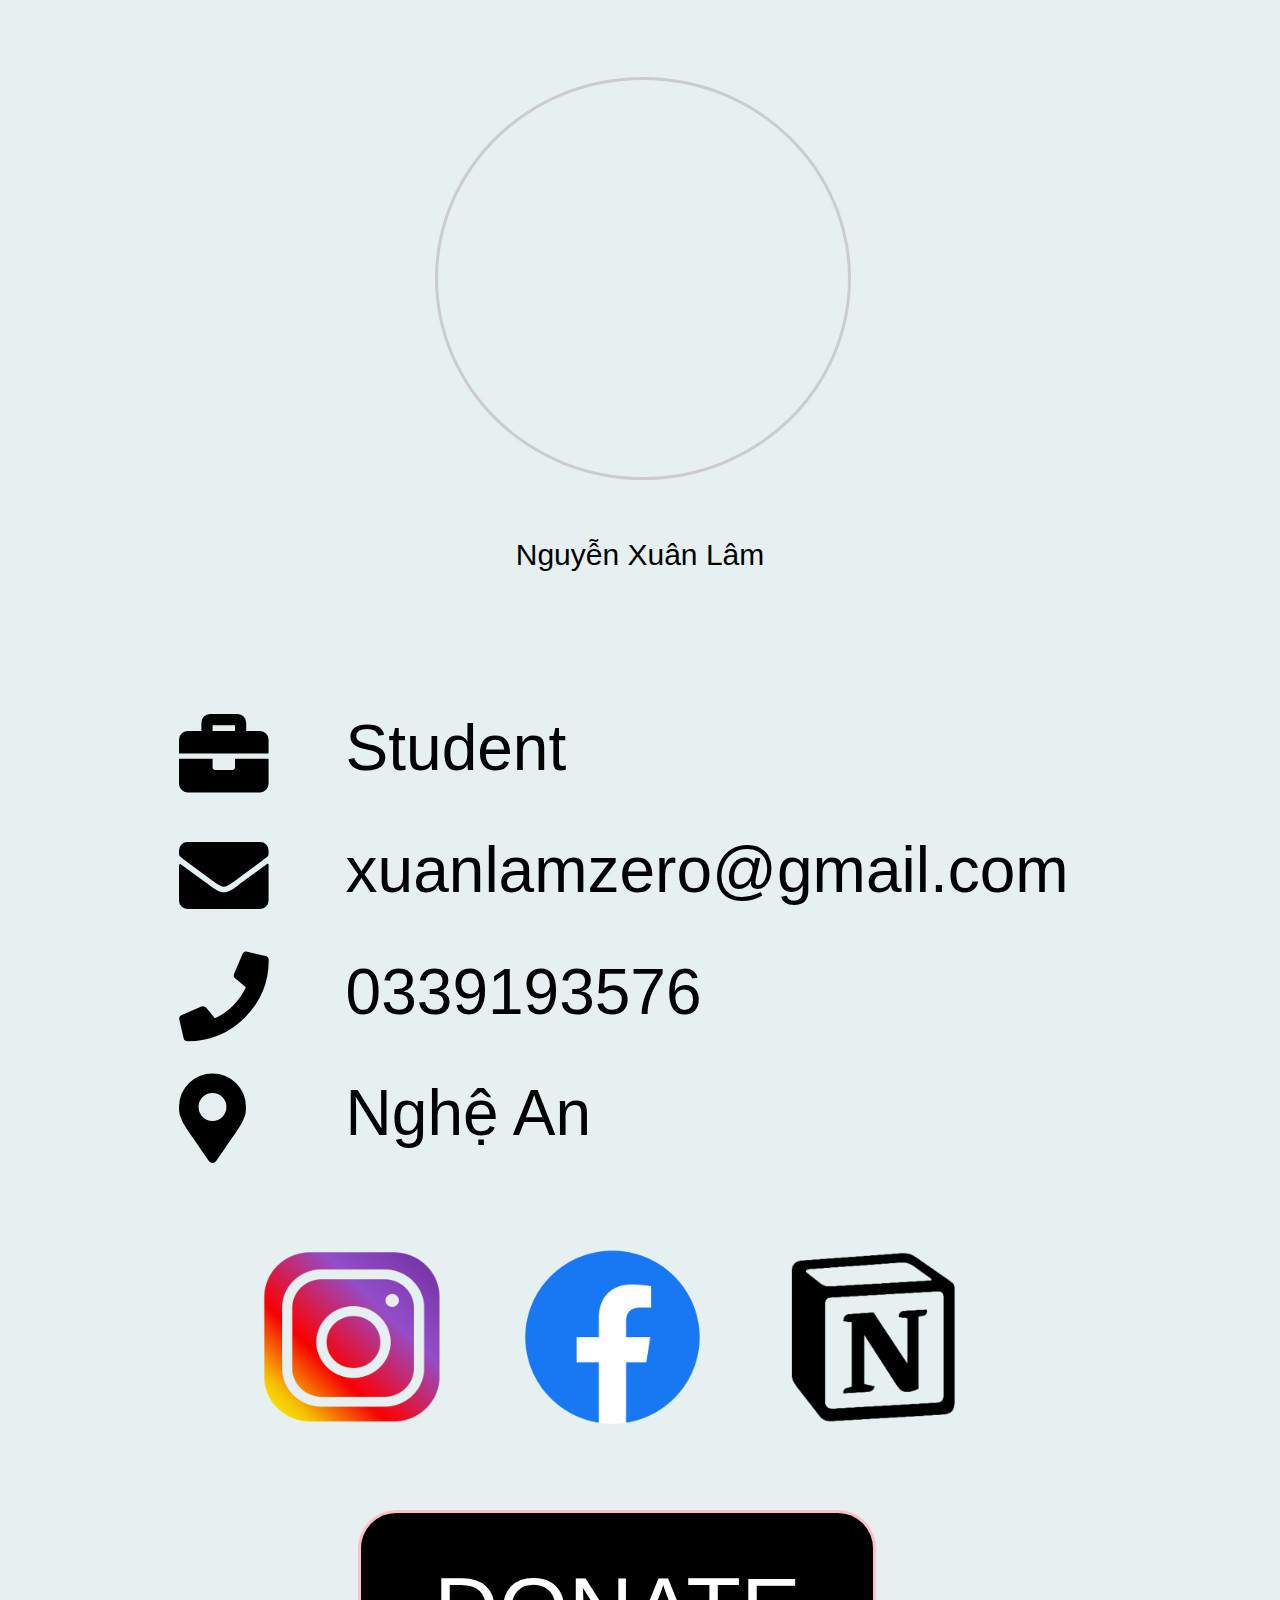
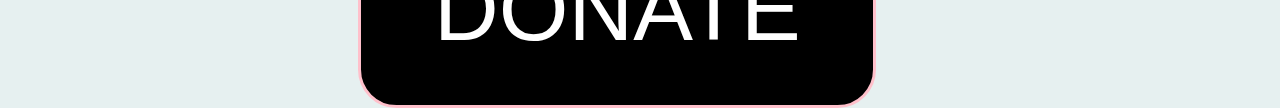
==== index.html @ fabf6936 "version 1.1" ====
<!DOCTYPE html>

<head>
    <meta charset="UTF-8">
    <meta name="viewport" content="width=device-width, initial-scale=1.0">
    <meta name="format-detection" content="telephone=no">  
    <meta name='viewport' 
     content='width=device-width, initial-scale=1.0, maximum-scale=1.0, 
     user-scalable=0' >   
    <title>NXLINFO</title>
    <link rel="stylesheet" type="text/css" href="./css/style.css">
    <link rel="stylesheet" href="https://cdnjs.cloudflare.com/ajax/libs/font-awesome/5.15.1/css/all.min.css" />
</head>

<body>
    <div id="header">
        <div id="face">
            <!-- <img src="./assests/face.jpg"> -->
        </div>
         <div id="name">
    		<p>Nguyễn Xuân Lâm</p>
    	</div>
        <!-- <p id="name">Nguyễn Xuân Lâm</p>
        <p id="age">20Y</p>
        <p id="sex">MALE</p>
        <p id="job">STUDENT</p> -->
        <!-- <div class="ghost">
            <a href="https://nxlinfo.github.io/gift.html">
            <div>
                <p>Chạm là có quà</p>
            </div>
            </a>
        </div> -->
    </div>
   
    <!-- <div id="face">
            <img src="./assests/face.jpg">
       </div> -->
    <script type="text/javascript">
        var old=document.querySelector('#age');
        var now=new Date().getFullYear();
        var day=2001;
        day=now-day;
        old.innerHTML=day+"Y";
    
    </script>
    <div id=bodyss>
    	<ul>
    		<li>
    			<p>Student</p>
    			<i class="fas fa-briefcase"></i>
    		</li>
    		<li>
    			<p>xuanlamzero@gmail.com</p>
    			<i class="fas fa-envelope"></i>
    		</li>
    		<li>
    			<p>0339193576</p>
    			<i class="fas fa-phone"></i>
    		</li>
    		<li>
    			<p>Nghệ An</p>
    			<i class="fas fa-map-marker-alt"></i>
    		</li>
    		
    	</ul>
        <!-- <ul>
            <li>
                <a href="https://www.facebook.com/nxlzero">
                    <div class="menu">
                        <i class="fab fa-facebook"></i>
                        <p>Facebook</p>
                    </div>
                </a>
            </li>

            <li>
                <a href="https://www.instagram.com/nxlzero">
                    <div class="menu">
                        <i class="fab fa-instagram"></i>
                        <p>Instagram</p>
                    </div>
                </a>
            </li>

            <li>
                <i class="fas fa-phone"></i>
                <div class="menu">
                    <p id="idphone">0339193576</p>
                    <i class="far fa-copy" onclick="myFunction1()"></i>
                    <p2 id="copy2">Đã sao chép</p2>
                </div>
            </li>
            <li>
                <i class="far fa-envelope"></i>
                <div class="menu">
                    <p id="idmail">xuanlamzero@gmail.com</p>
                    <i class="far fa-copy" onclick="myFunction2()"></i>
                    <p2 id="copy3">Đã sao chép</p2>
                </div>
            </li>
            <li>
                <a href="https://nxlinfo.github.io/indexx.html">
                    <div class="menu">
                        <i class="fas fa-university"></i>
                        <p>Chuyển Tiền</p>
                    </div>
                </a>
            </li>
        </ul> -->
    </div>
    <div id="body2">
    	<ul>
    		<li>
    			<a href="https://www.instagram.com/nxlzero">
                        <img src="./assests/insta.png">
                  
                    
                </a>
    		</li>
    		<li>
    			<a href="https://www.facebook.com/nxlzero">
                        <img src="./assests/face.png">

                        <!-- <i class="fab fa-facebook"></i> -->
                </a>
    		</li>
    		<li>
    			<a href="https://www.facebook.com/nxlzero">
    				<!-- <i class="fab fa-tiktok"></i> -->
                        <img src="./assests/notion.png">

                </a>
    		</li>

    	</ul>
    </div>
    <div id="donate">
    	<p>DONATE</p>
    </div>
</body>
<script>
    var sound = new Audio("sound.mp3");

    function myFunction2() {
        var coyText = document.getElementById("idmail");
        var input = document.createElement("INPUT");
        document.body.appendChild(input);
        input.value = coyText.innerHTML;
        input.select();
        input.setSelectionRange(0, 99999);
        document.execCommand("copy");
        document.body.removeChild(input);
        sound.play();
        document.getElementById("copy3").style.display = 'block';
        setTimeout(function() {
            document.getElementById("copy3").style.display = 'none';;
        }, 500);
    }

    function myFunction1() {
        var copText = document.getElementById("idphone");
        var input = document.createElement("INPUT");
        document.body.appendChild(input);
        input.value = copText.innerHTML;
        input.select();
        input.setSelectionRange(0, 99999);
        document.execCommand("copy");
        document.body.removeChild(input);
        sound.play();
        document.getElementById("copy2").style.display = 'block';
        setTimeout(function() {
            document.getElementById("copy2").style.display = 'none';;
        }, 500);
    }
</script>

</body>

</html>
---- css/style.css ----
*{
	padding: 0px;
	margin: 0px;
}
html{
	font-family: arial;
}
body{
	background-color: rgb(230,240,240);
	/*background-color: white;*/
	position: absolute;
}
#header{
	position: relative;
	width: 100vw;
	height:50vw;
	/*background-color: #0D0E0E;*/
	
}
#header #face{
	position: absolute;
	top:12%;
	left: 34%;
	width: 32%;
	background-image:url('https://nxlinfo.github.io/assests/face.jpg');
	background-size: 100%;
	/*background-repeat: no-repeat;*/
	height: 62%;
	border-radius: 100%;
	border:solid #ccc;
}
/*#face img{
	position: absolute;
	background-size: 100%;
}*/
#header #name{
	/*position: absolute;*/
	/*background-color: red;	*/
	width: 100vw;
	height: 10vw;
	position: absolute;
	top:84%;
	color:black;
	font-size: 30px;
	text-align: center;
	/*font-style: ;*/
}
#header #age{
	color:white;
	position: absolute;
	top:60%;
	font-size: 5vw;
	font-family: arial;
	right:8%;
}
#header #sex{
	color:white;
	position: absolute;
	top:60%;
	font-size: 5vw;
	font-family: arial;
	left:34%;

}
#bodyss{	
	position:absolute;
	/*background-color: red;*/
}
#bodyssul{
	position: relative;
}
#bodyss ul li{
	position: relative;
	top:4vw;
	margin: 0.5vw 0px;
	width: 100vw;
	height: 9vw;
	list-style-type: none;
}
/*.fa-facebook{
	color:white;
}*/
#bodyss ul li p{
	position: absolute;
	top:12%;
	left:27%;
	color:black;
	font-size: 5vw;
	/*top:%;*/
}
#bodyss ul li i{
	position: absolute;
	top:10%;
	left:14%;
	color:black;
	font-size: 7vw;
}
#body2{
	/*background-color: red;*/
	position: absolute;
	width: 100vw;
	height:15vw;
	top:97vw;
}
#body2 ul{
	position: relative;
}
#body2 ul li{
	position: relative;
	left: 15%;
	margin-left: 5%;
	/*background-color: red;*/
	display: inline-block;
	width: 15vw;
	height: 14vw;
	z-index: 2;
	border-radius:5vw;
}
#body2 ul i{
	font-size: 14vw;
}
ul li img{
	margin: 0.5vw;
	background-size: 100%;
	width: 14vw;
	height: 14vw;
}
#donate{
	background-color: black;
	width: 40vw;
	height: 15vw;
	position: absolute;
	top: 118vw;
	left: 28vw;
	border-radius: 3vw;
	border:solid pink;
}
#donate p{
	color: white;
	font-size: 7vw;
	margin:3.5vw; 
	text-align: center;
}
#donate:hover{
	background-color: pink;
}
#idmomo{
	background-image: url('https://nxlinfo.github.io/assests/momo.jpg');
	width: 16vw;
	height: 16vw;
	background-size: 100%;
	position: absolute;
	top:10%;
	left: 4%;
	border-radius: 6vw;
}
#idviettel{
	background-image: url('https://nxlinfo.github.io/assests/unnamed.png');
	width: 16vw;
	height: 16vw;
	background-size: 100%;
	position: absolute;
	top:10%;
	left: 4%;
	border-radius: 6vw;
}
#idviettin{
	z-index: 2;
	background-image: url('https://nxlinfo.github.io/assests/viettin.png');
	width: 16vw;
	height: 16vw;
	background-size: 100%;
	position: absolute;
	top:10%;
	left: 4%;
	/*border-radius: 6vw;*/
}

.fa-copy{
	cursor: pointer;
	position: absolute;
	top:12%;
	right: 3%;
	font-size:4vw;
	color :#fff;
}
.fa-copy:hover{
	color:#ffb;
}
#home2{
	position: absolute;
	bottom: -25vw;
	left:5vw;
	height: 15vw;
	width: 25vw;
	background-color: #0D0E0E;
	/*color: #ffb;
	text-align: center;
	font-size: 8vw;*/
	border-radius: 6vw;
}
#home2 p{
	color:rgba(132,243,248,0.6);
	text-align: center;
	font-size: 8vw;
	margin: 2vw 0px;
	font-family: arial;
}
#test:hover #home2{
	background-color: #2c2f2d;
}
#sdt{
	width:100vw;
	height:20vw;
	background-color: red;
	display: none;
}
#nhapsdt{
		width: 80%;
		height:50%;
}
#thayHuan{
	position:	relative;
	width:100vw;
	height:100vw;
	background-image: url('https://memedaily.vn/storage/meme/toan-bo-loi-ran-day-cua-huan-hoa-hong-huan-rose.jpg');
	background-size: 100%;
	display: none;
	animation-name:move;
    animation-duration:8s;
   /* animation-iteration-count:infinite;*/
	/*display: none;*/
	/*z-index: 4;*/
}
#bodysa li{
	cursor: pointer;
}
 @keyframes move{
            0%{
                opacity: 0%;
            }
            10%{
            	opacity: 0%;
            }
            100%{
              opacity: 100%;
            }
        }
#input{
	font-size: 3vw;
	text-align: center;
	color:white;
	background-color: #000;
}
.fa-paper-plane{
	position: absolute;
	bottom: 2vw;
	right: 15vw;
	font-size: 4vw;
	animation-name:play;
    animation-duration:2s;
    animation-iteration-count:infinite;
}
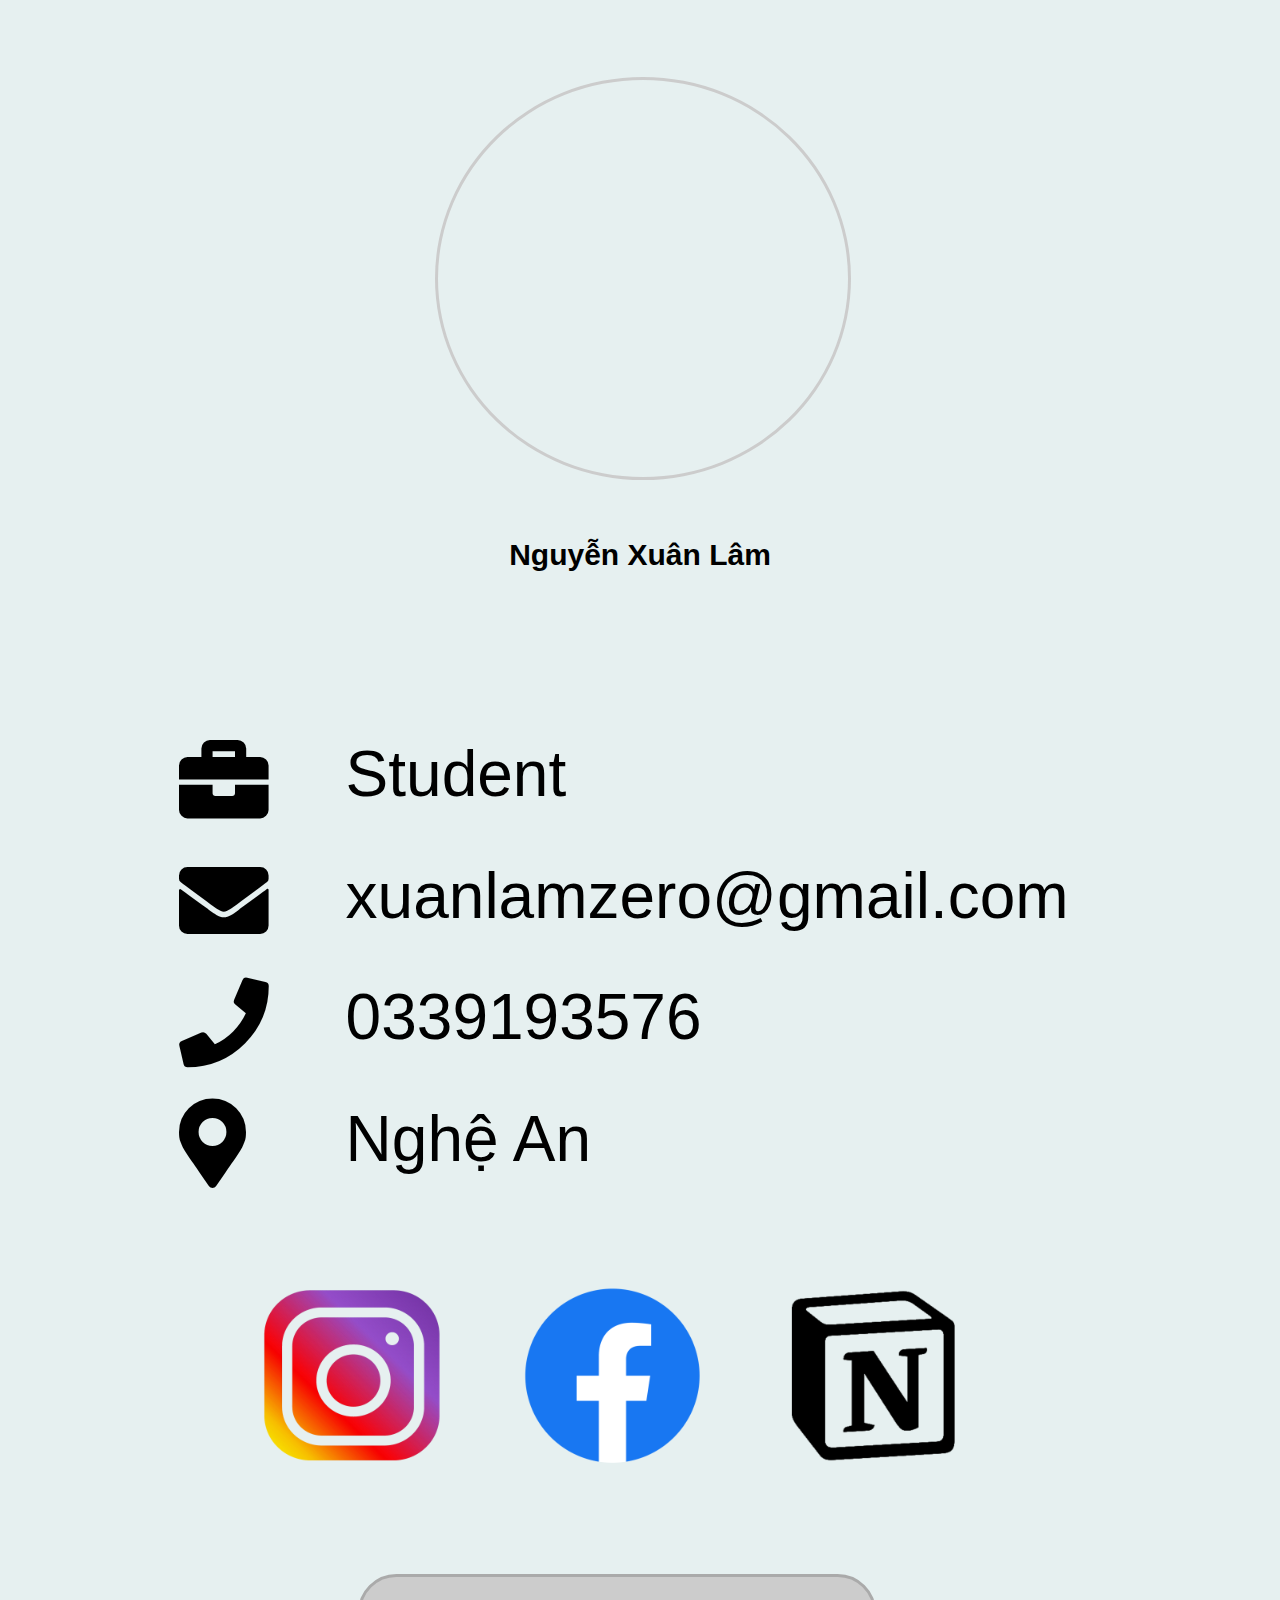
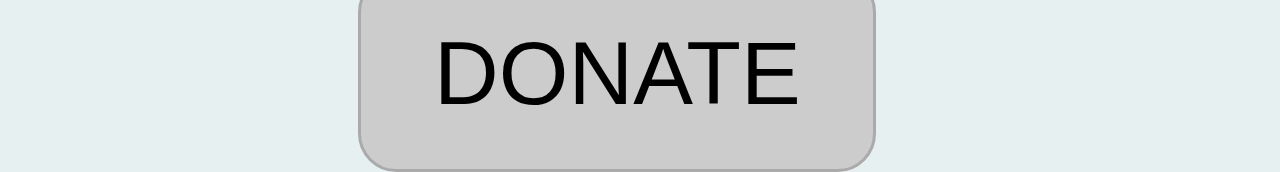
==== commit 10a6612a: "d" ====
--- a/index.html
+++ b/index.html
@@ -15,35 +15,11 @@
 <body>
     <div id="header">
         <div id="face">
-            <!-- <img src="./assests/face.jpg"> -->
         </div>
          <div id="name">
     		<p>Nguyễn Xuân Lâm</p>
     	</div>
-        <!-- <p id="name">Nguyễn Xuân Lâm</p>
-        <p id="age">20Y</p>
-        <p id="sex">MALE</p>
-        <p id="job">STUDENT</p> -->
-        <!-- <div class="ghost">
-            <a href="https://nxlinfo.github.io/gift.html">
-            <div>
-                <p>Chạm là có quà</p>
-            </div>
-            </a>
-        </div> -->
     </div>
-   
-    <!-- <div id="face">
-            <img src="./assests/face.jpg">
-       </div> -->
-    <script type="text/javascript">
-        var old=document.querySelector('#age');
-        var now=new Date().getFullYear();
-        var day=2001;
-        day=now-day;
-        old.innerHTML=day+"Y";
-    
-    </script>
     <div id=bodyss>
     	<ul>
     		<li>
@@ -64,50 +40,6 @@
     		</li>
     		
     	</ul>
-        <!-- <ul>
-            <li>
-                <a href="https://www.facebook.com/nxlzero">
-                    <div class="menu">
-                        <i class="fab fa-facebook"></i>
-                        <p>Facebook</p>
-                    </div>
-                </a>
-            </li>
-
-            <li>
-                <a href="https://www.instagram.com/nxlzero">
-                    <div class="menu">
-                        <i class="fab fa-instagram"></i>
-                        <p>Instagram</p>
-                    </div>
-                </a>
-            </li>
-
-            <li>
-                <i class="fas fa-phone"></i>
-                <div class="menu">
-                    <p id="idphone">0339193576</p>
-                    <i class="far fa-copy" onclick="myFunction1()"></i>
-                    <p2 id="copy2">Đã sao chép</p2>
-                </div>
-            </li>
-            <li>
-                <i class="far fa-envelope"></i>
-                <div class="menu">
-                    <p id="idmail">xuanlamzero@gmail.com</p>
-                    <i class="far fa-copy" onclick="myFunction2()"></i>
-                    <p2 id="copy3">Đã sao chép</p2>
-                </div>
-            </li>
-            <li>
-                <a href="https://nxlinfo.github.io/indexx.html">
-                    <div class="menu">
-                        <i class="fas fa-university"></i>
-                        <p>Chuyển Tiền</p>
-                    </div>
-                </a>
-            </li>
-        </ul> -->
     </div>
     <div id="body2">
     	<ul>
@@ -136,7 +68,9 @@
     	</ul>
     </div>
     <div id="donate">
-    	<p>DONATE</p>
+    	<a href="https://nxltest.github.io/indexx.html">
+	    	<p>DONATE</p>		
+    	</a>
     </div>
 </body>
 <script>
--- a/css/style.css
+++ b/css/style.css
@@ -15,7 +15,9 @@
 	width: 100vw;
 	height:50vw;
 	/*background-color: #0D0E0E;*/
-	
+}
+a{
+	text-decoration: none;
 }
 #header #face{
 	position: absolute;
@@ -29,21 +31,15 @@
 	border-radius: 100%;
 	border:solid #ccc;
 }
-/*#face img{
-	position: absolute;
-	background-size: 100%;
-}*/
 #header #name{
-	/*position: absolute;*/
-	/*background-color: red;	*/
 	width: 100vw;
 	height: 10vw;
 	position: absolute;
 	top:84%;
 	color:black;
+	font-weight: 550;
 	font-size: 30px;
 	text-align: center;
-	/*font-style: ;*/
 }
 #header #age{
 	color:white;
@@ -66,8 +62,9 @@
 	position:absolute;
 	/*background-color: red;*/
 }
-#bodyssul{
-	position: relative;
+#bodyss ul{
+	position: relative;
+	top:2vw;
 }
 #bodyss ul li{
 	position: relative;
@@ -100,7 +97,7 @@
 	position: absolute;
 	width: 100vw;
 	height:15vw;
-	top:97vw;
+	top:100vw;
 }
 #body2 ul{
 	position: relative;
@@ -115,6 +112,7 @@
 	height: 14vw;
 	z-index: 2;
 	border-radius:5vw;
+	/*border: solid #ccc;*/
 }
 #body2 ul i{
 	font-size: 14vw;
@@ -125,18 +123,21 @@
 	width: 14vw;
 	height: 14vw;
 }
+li:hover img{
+	background-color: pink;
+}
 #donate{
-	background-color: black;
+	background-color: #ccc;
 	width: 40vw;
 	height: 15vw;
 	position: absolute;
-	top: 118vw;
+	top: 123vw;
 	left: 28vw;
 	border-radius: 3vw;
-	border:solid pink;
+	border:solid #aaa;
 }
 #donate p{
-	color: white;
+	color: black;
 	font-size: 7vw;
 	margin:3.5vw; 
 	text-align: center;
@@ -144,35 +145,75 @@
 #donate:hover{
 	background-color: pink;
 }
+#bodys{
+	margin-top: 7vw;
+}
+#bodys ul li{
+	margin-top: 2vw;
+	height: 17vw;
+	width: 85vw;
+	position: relative;
+	left: 7vw;
+	background-color: #ccc;
+	list-style-type: none;
+	border-radius: 6vw;
+	border:solid #aaa;
+
+}
+.menu{
+	/*background-color: red;*/
+	width: 85vw;
+	height: 17vw;
+}
+#bodys li p{
+	position: absolute;
+	top: 29%;
+	left: 27%;
+	color:black;
+	font-weight: 600;
+	font-size: 6vw;
+}
+#bodys li p1{
+	color: black;
+	position: absolute;
+	top:71%;
+	left: 28%;
+}
+#bodys li p2{
+	position: absolute;
+	right:10%;
+	display: none;
+}
 #idmomo{
 	background-image: url('https://nxlinfo.github.io/assests/momo.jpg');
-	width: 16vw;
-	height: 16vw;
-	background-size: 100%;
-	position: absolute;
-	top:10%;
+	width: 14vw;
+	height: 14vw;
+	background-size: 100%;
+	position: absolute;
+	top:9%;
 	left: 4%;
 	border-radius: 6vw;
 }
 #idviettel{
 	background-image: url('https://nxlinfo.github.io/assests/unnamed.png');
-	width: 16vw;
-	height: 16vw;
-	background-size: 100%;
-	position: absolute;
-	top:10%;
+	width: 14vw;
+	height: 14vw;
+	background-size: 100%;
+	position: absolute;
+	top:9%;
 	left: 4%;
 	border-radius: 6vw;
 }
 #idviettin{
 	z-index: 2;
 	background-image: url('https://nxlinfo.github.io/assests/viettin.png');
-	width: 16vw;
-	height: 16vw;
-	background-size: 100%;
-	position: absolute;
-	top:10%;
+	width: 14vw;
+	height: 14vw;
+	background-size: 100%;
+	position: absolute;
+	top:9%;
 	left: 4%;
+	border-radius: 6vw;
 	/*border-radius: 6vw;*/
 }
 
@@ -260,4 +301,23 @@
 	animation-name:play;
     animation-duration:2s;
     animation-iteration-count:infinite;
+}
+.fa-heart{
+	position: absolute;
+	right:3%;
+	top:3%;
+	font-size: 6vw;
+	color:#ccc;
+}
+.fa-heart:hover{
+	color: red;
+}
+#banner{
+	/*z-index: 1;*/
+	width: 40vw;
+	height: 40vw;
+	/*background-color: red;*/
+	/*background-image: url('./assests/noel.png');*/
+	position: fixed;
+	bottom: 10vw;
 }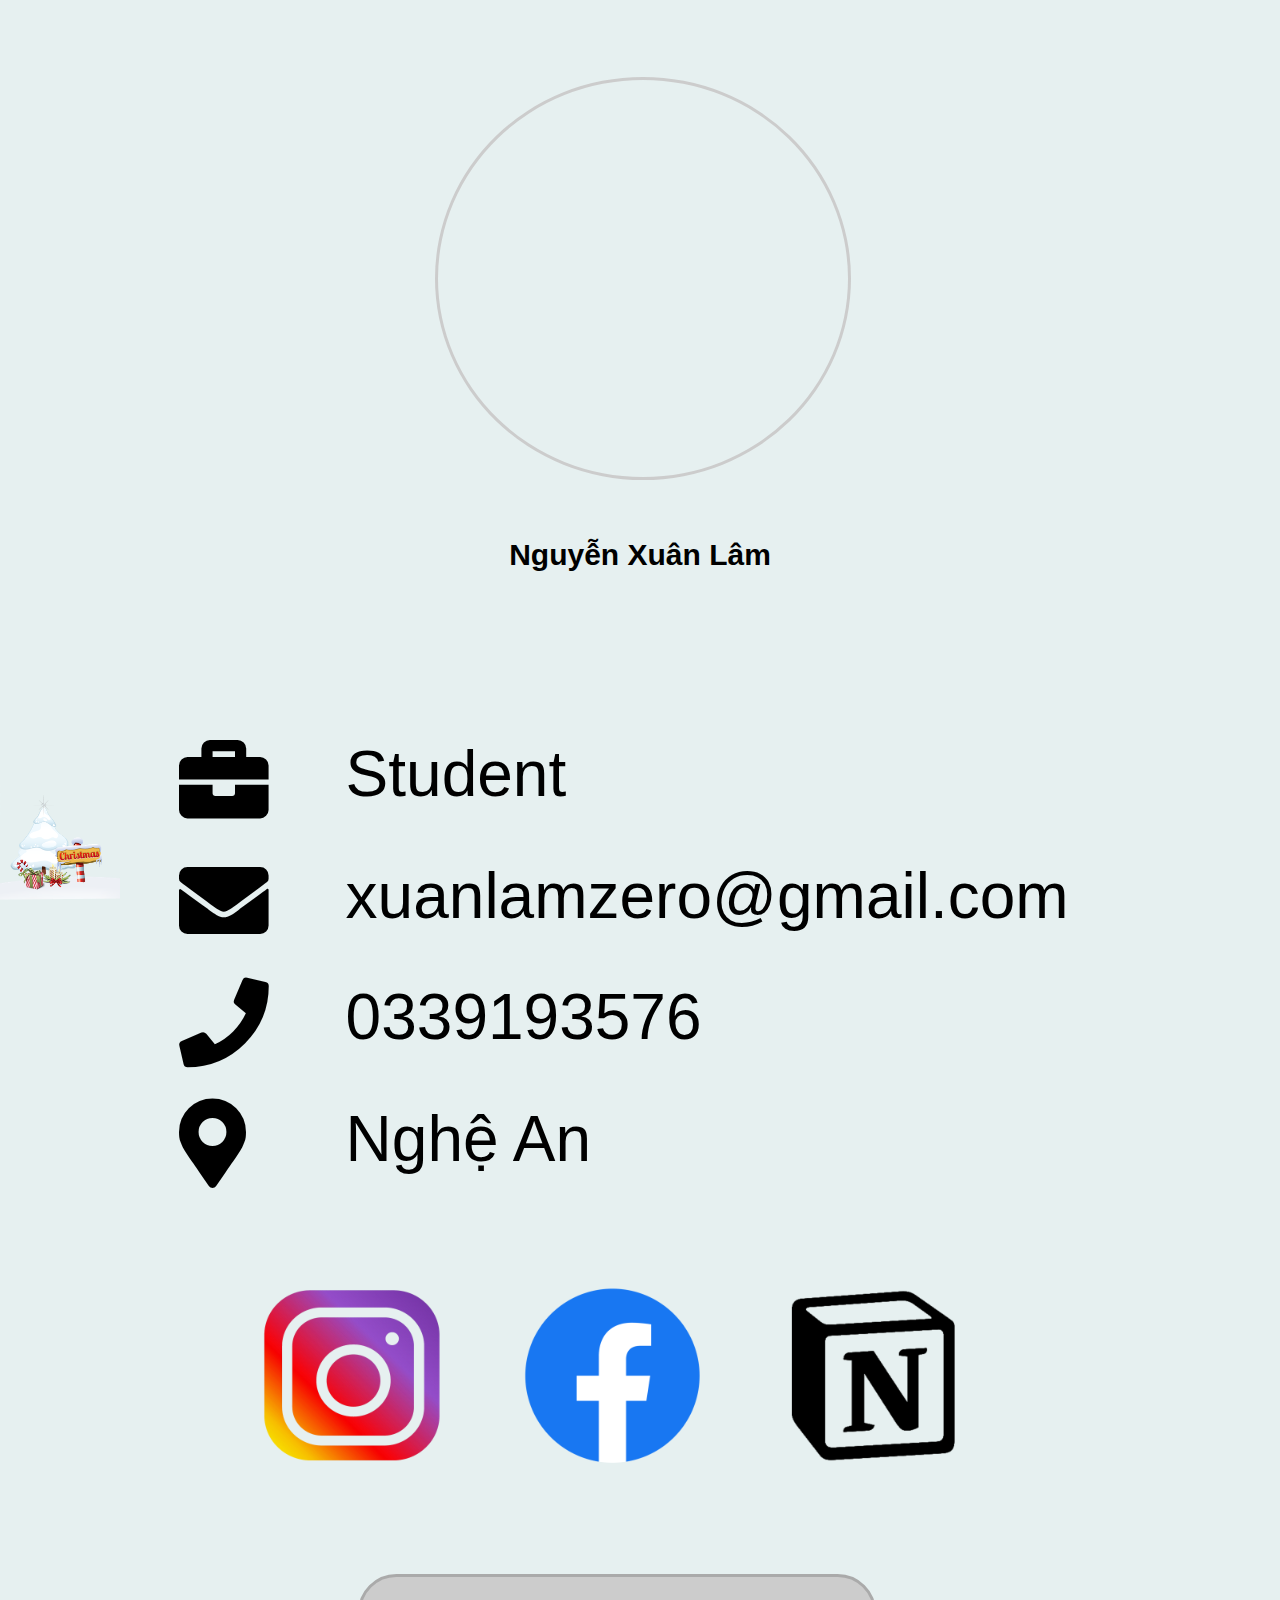
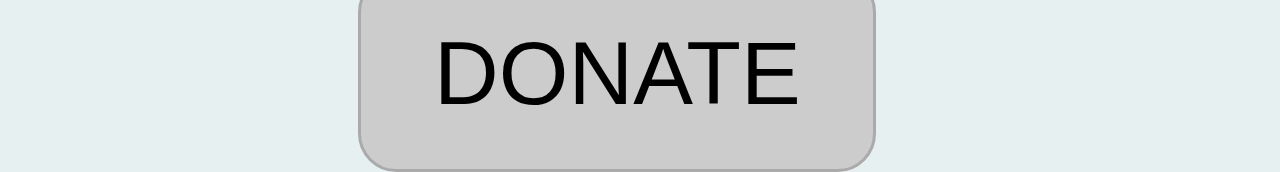
==== commit a2f12894: "version 2.0" ====
--- a/index.html
+++ b/index.html
@@ -1,5 +1,4 @@
 <!DOCTYPE html>
-
 <head>
     <meta charset="UTF-8">
     <meta name="viewport" content="width=device-width, initial-scale=1.0">
@@ -8,7 +7,7 @@
      content='width=device-width, initial-scale=1.0, maximum-scale=1.0, 
      user-scalable=0' >   
     <title>NXLINFO</title>
-    <link rel="stylesheet" type="text/css" href="./css/style.css">
+    <link rel="stylesheet" type="text/css" href="css/style.css">
     <link rel="stylesheet" href="https://cdnjs.cloudflare.com/ajax/libs/font-awesome/5.15.1/css/all.min.css" />
 </head>
 
@@ -72,6 +71,10 @@
 	    	<p>DONATE</p>		
     	</a>
     </div>
+    <div id="banner">
+                        <!-- <img src="./assests/noel.png"> -->
+        
+    </div>
 </body>
 <script>
     var sound = new Audio("sound.mp3");
--- a/css/style.css
+++ b/css/style.css
@@ -313,11 +313,10 @@
 	color: red;
 }
 #banner{
-	/*z-index: 1;*/
-	width: 40vw;
-	height: 40vw;
-	/*background-color: red;*/
-	/*background-image: url('./assests/noel.png');*/
+	background-image:url(./noel.png);
+	width: 120px;
+	height: 120px;
 	position: fixed;
-	bottom: 10vw;
+	bottom: 0;
+	background-size: 100%;
 }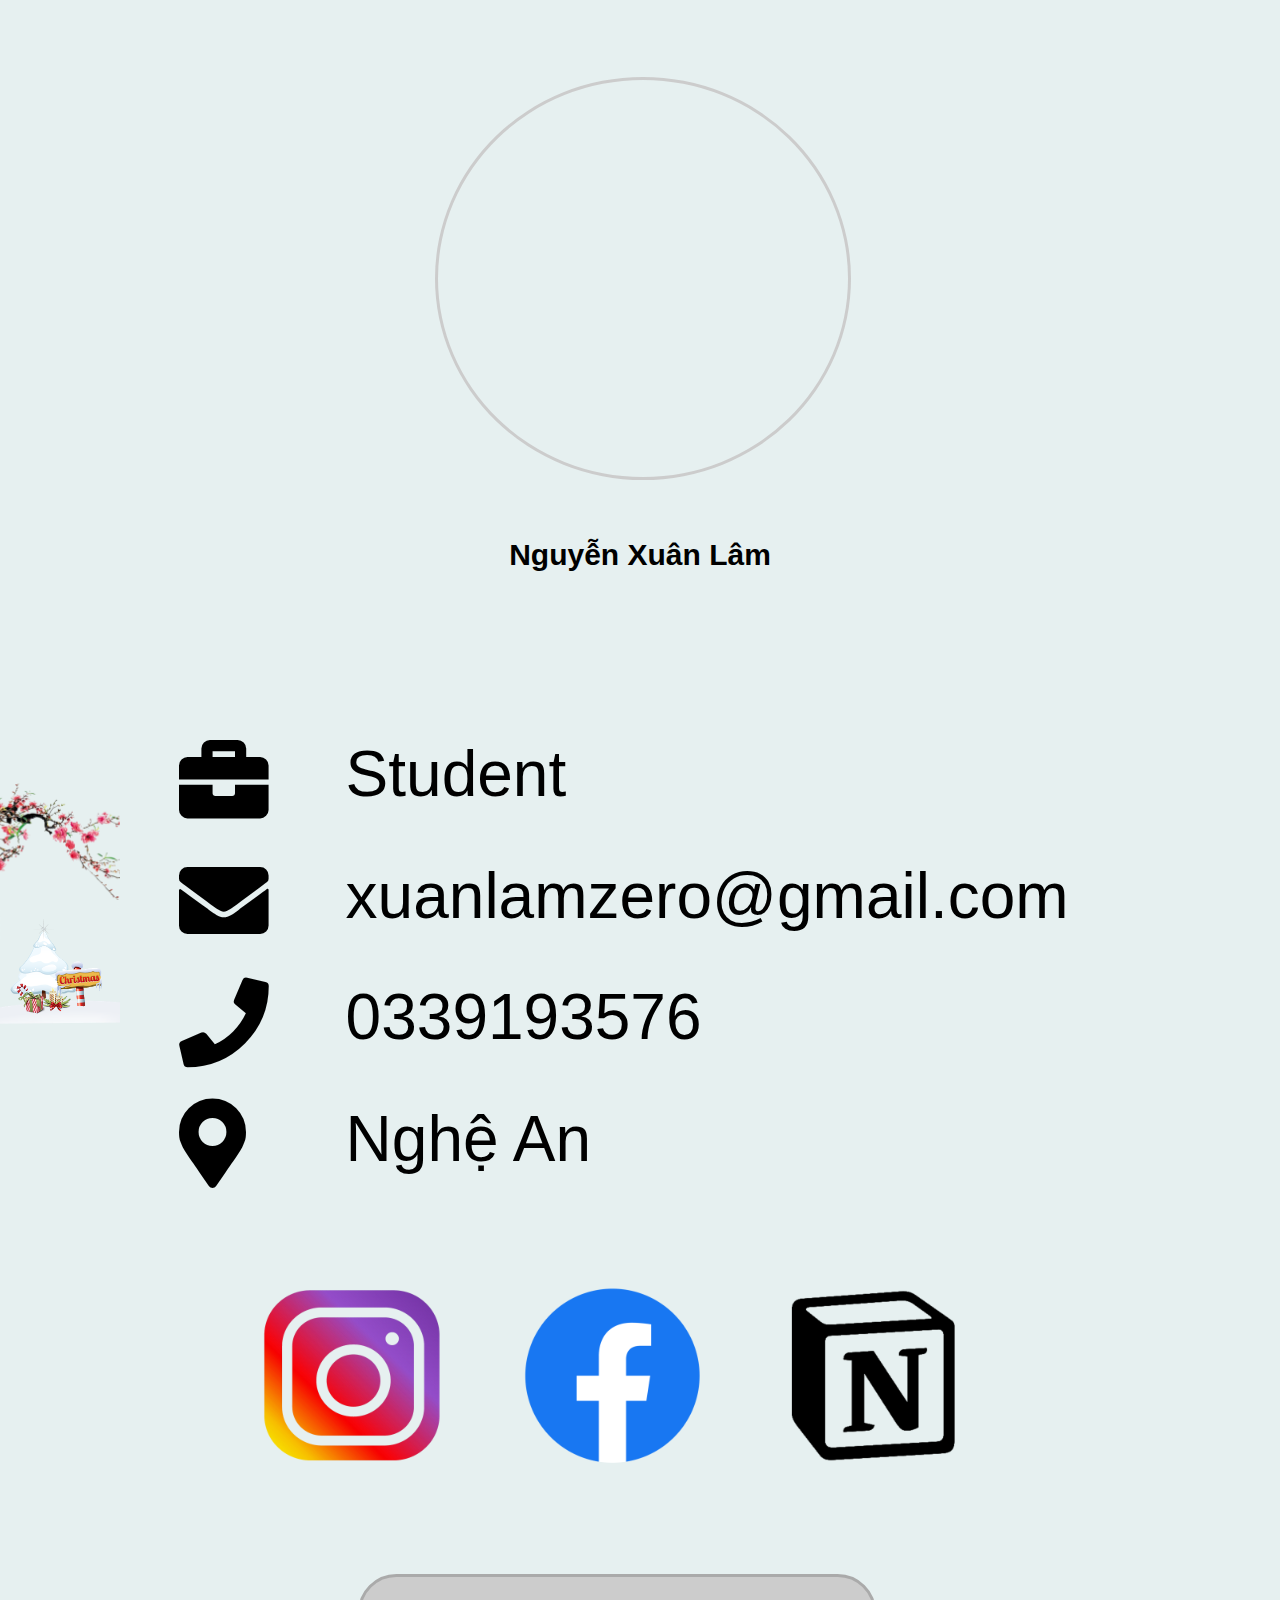
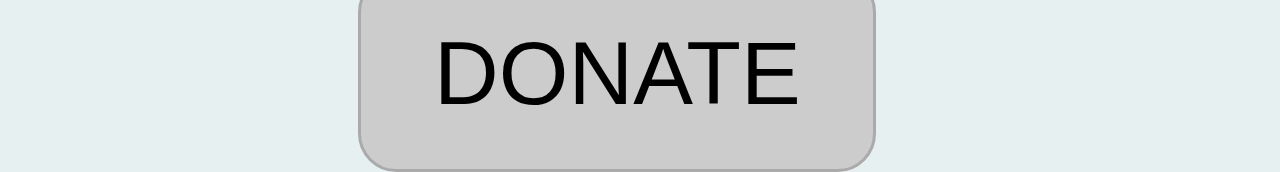
==== commit 31ea5534: "ds" ====
--- a/index.html
+++ b/index.html
@@ -72,11 +72,29 @@
     	</a>
     </div>
     <div id="banner">
-                        <!-- <img src="./assests/noel.png"> -->
-        
-    </div>
+        <img src="./assests/hoa-dao.png" class="slide" id="sl1">
+
+        <img src="./assests/noel.png" class="slide" id="sl2">
+       <!--  <img src="./assests/noel.png" class="slide">
+        <img src="./assests/noel.png" class="slide">
+    </div> -->
 </body>
 <script>
+        var now = new Date().getMonth();
+        now=now+2;
+        if(now==12){
+        document.getElementById("sl2").style.display = 'block';
+
+        document.getElementById("sl1").style.display = 'none';
+
+        // document.getElementById("sl2").style.display = 'block';
+
+       } else if (now==1||now==2) {
+       	document.getElementById("sl1").style.display = 'block';
+
+        document.getElementById("sl2").style.display = 'none';
+
+       }
     var sound = new Audio("sound.mp3");
 
     function myFunction2() {
--- a/css/style.css
+++ b/css/style.css
@@ -313,10 +313,20 @@
 	color: red;
 }
 #banner{
-	background-image:url(./noel.png);
+	z-index: -1;
+	/*background-image:url(./noel.png);*/
 	width: 120px;
 	height: 120px;
 	position: fixed;
-	bottom: 0;
-	background-size: 100%;
-}+	bottom: 0vw;
+	/*background-size: contain;*/
+}
+.slide{
+	display: inline;
+	object-fit: cover;
+	width: 100%;
+	height: 100%;
+}
+#/*sl1{
+	display: none;
+}*/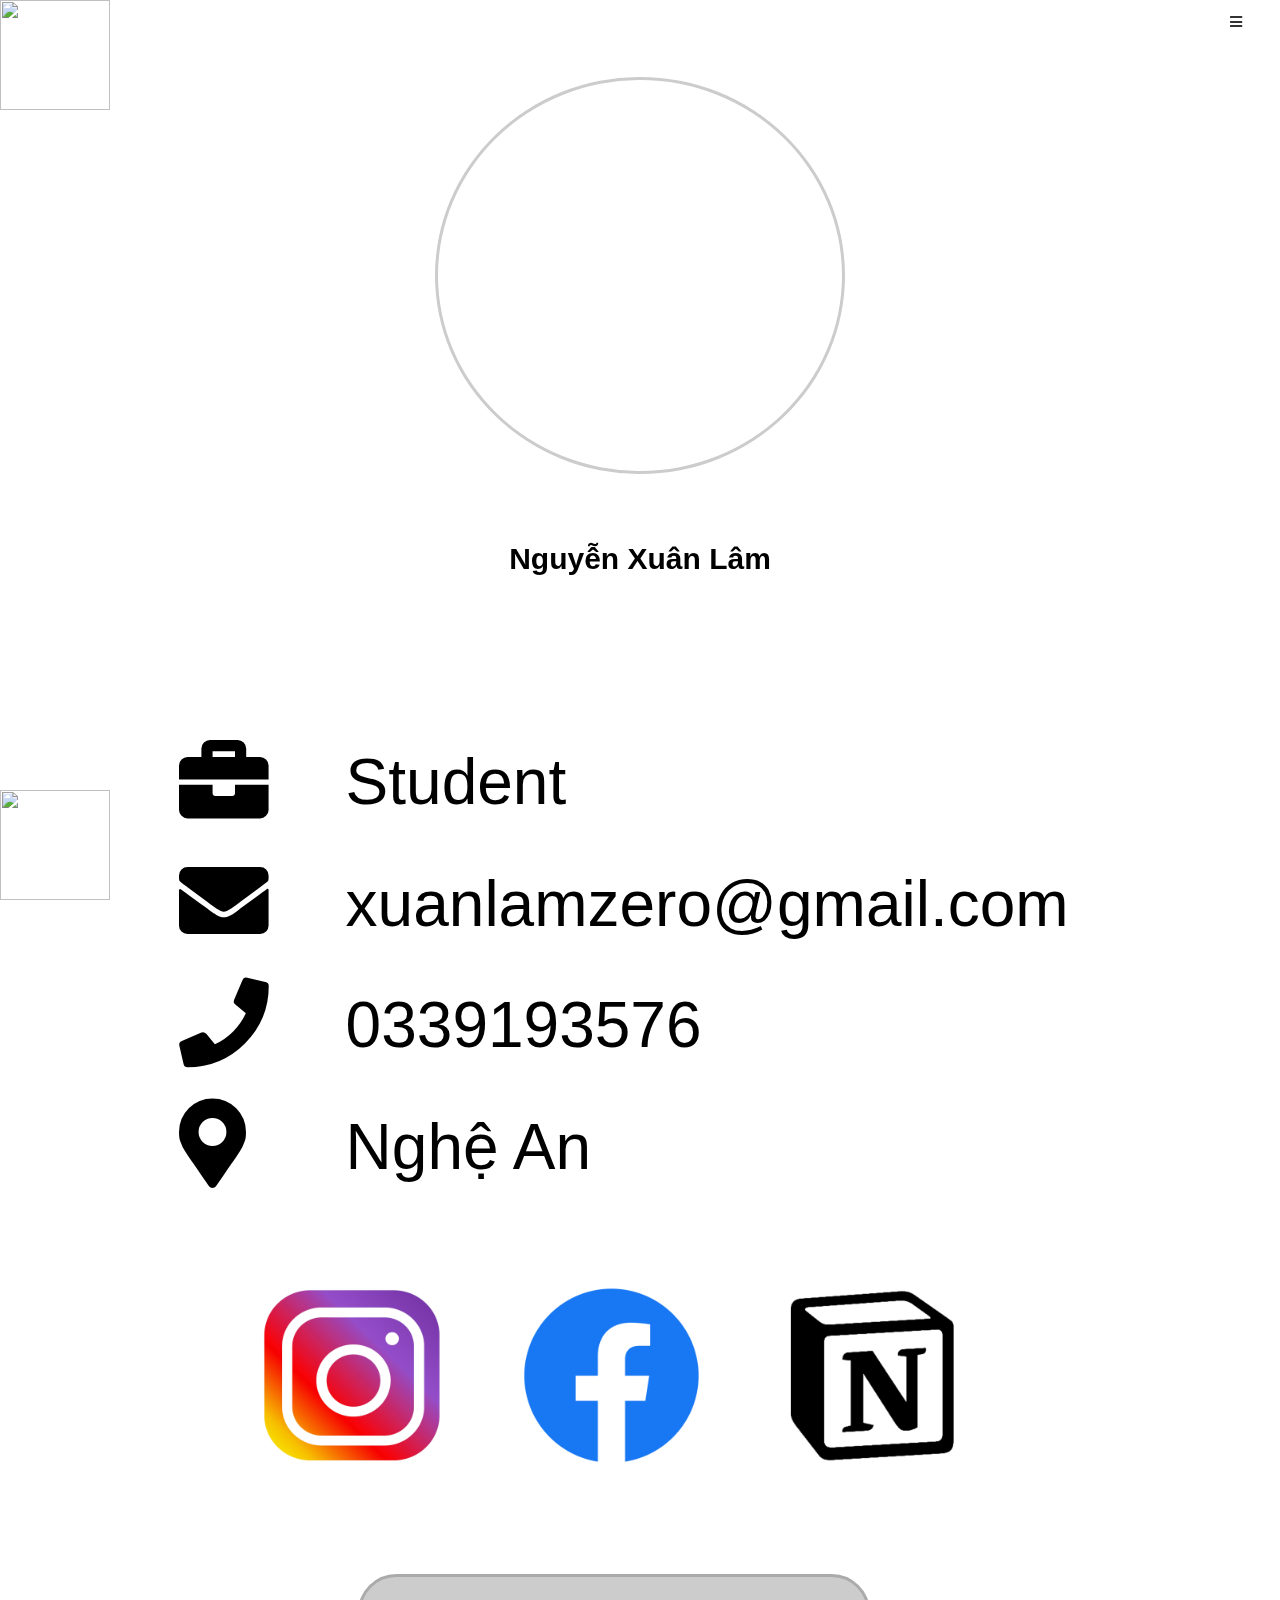
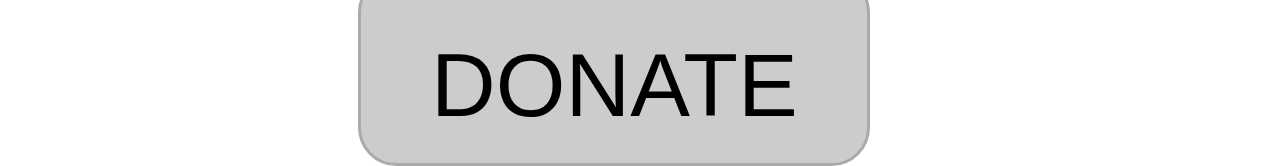
==== commit 2f688db3: "h" ====
--- a/index.html
+++ b/index.html
@@ -9,15 +9,53 @@
     <title>NXLINFO</title>
     <link rel="stylesheet" type="text/css" href="css/style.css">
     <link rel="stylesheet" href="https://cdnjs.cloudflare.com/ajax/libs/font-awesome/5.15.1/css/all.min.css" />
+    <link rel="stylesheet" href="https://maxcdn.bootstrapcdn.com/bootstrap/3.3.7/css/bootstrap.min.css">
+<script src="https://ajax.googleapis.com/ajax/libs/jquery/3.2.1/jquery.min.js"></script>
+<script src="https://maxcdn.bootstrapcdn.com/bootstrap/3.3.7/js/bootstrap.min.js"></script>
 </head>
 
 <body>
+   
+<div class="dropdown">
+    <i class="fas fa-bars" onclick="hamDropdown()" class="nut_dropdown"></i>
+</div>
+  	<div class="noidung_dropdown">
+        <div id="nickname">
+            <i class="fas fa-home"></i>
+            <p>NXLZero</p>        
+        </div>
+        <div id="version">
+            <p>Version 2.0</p>
+        </div>
+    	<ul id="navmenu">
+            <li id="navtheme" class="menu">
+                <i class="fas fa-palette"></i>
+                <p>THEME</p>
+                <ul id="theme">
+                    <li onclick="chuyen1()"><p>SPRING</p></li>
+                    <li onclick="chuyen2()"><p>SUMMER</p></li>
+                    <li onclick="chuyen3()"><p>AUTUMN</p></li>
+                    <li onclick="chuyen4()"><p>WINTER</p></li>
+                </ul>
+            </li>
+            <li class="menu">
+                <p>ITEM2</p>
+            </li>
+            <li class="menu">  
+                <p>ITEM3</p>
+            </li>
+        </ul>
+
+  	</div>
+
+
     <div id="header">
         <div id="face">
         </div>
          <div id="name">
     		<p>Nguyễn Xuân Lâm</p>
     	</div>
+
     </div>
     <div id=bodyss>
     	<ul>
@@ -71,64 +109,21 @@
 	    	<p>DONATE</p>		
     	</a>
     </div>
+    <div id="banner1">
+    	<img src="./assests/trungthu.png" class="slide" id="autumn">
+        <img src="./assests/summer1.png" class="slide" id="summer">
+        <img src="./assests/noel1.png" class="slide" id="winter">
+        <img src="./assests/tet1.png" class="slide" id="tet">  
+    </div>
     <div id="banner">
-        <img src="./assests/hoa-dao.png" class="slide" id="sl1">
+        <img src="./assests/trungthu1.png" class="slide" id="autumn1">
+        <img src="./assests/summer.png" class="slide" id="summer1">
+        <img src="./assests/noel.png" class="slide" id="winter1">
+        <img src="./assests/tet.png" class="slide" id="tet1">
+    </div>
+</body>
+	<script src="./js/script.js"></script>	
 
-        <img src="./assests/noel.png" class="slide" id="sl2">
-       <!--  <img src="./assests/noel.png" class="slide">
-        <img src="./assests/noel.png" class="slide">
-    </div> -->
-</body>
-<script>
-        var now = new Date().getMonth();
-        now=now+2;
-        if(now==12){
-        document.getElementById("sl2").style.display = 'block';
-
-        document.getElementById("sl1").style.display = 'none';
-
-        // document.getElementById("sl2").style.display = 'block';
-
-       } else if (now==1||now==2) {
-       	document.getElementById("sl1").style.display = 'block';
-
-        document.getElementById("sl2").style.display = 'none';
-
-       }
-    var sound = new Audio("sound.mp3");
-
-    function myFunction2() {
-        var coyText = document.getElementById("idmail");
-        var input = document.createElement("INPUT");
-        document.body.appendChild(input);
-        input.value = coyText.innerHTML;
-        input.select();
-        input.setSelectionRange(0, 99999);
-        document.execCommand("copy");
-        document.body.removeChild(input);
-        sound.play();
-        document.getElementById("copy3").style.display = 'block';
-        setTimeout(function() {
-            document.getElementById("copy3").style.display = 'none';;
-        }, 500);
-    }
-
-    function myFunction1() {
-        var copText = document.getElementById("idphone");
-        var input = document.createElement("INPUT");
-        document.body.appendChild(input);
-        input.value = copText.innerHTML;
-        input.select();
-        input.setSelectionRange(0, 99999);
-        document.execCommand("copy");
-        document.body.removeChild(input);
-        sound.play();
-        document.getElementById("copy2").style.display = 'block';
-        setTimeout(function() {
-            document.getElementById("copy2").style.display = 'none';;
-        }, 500);
-    }
-</script>
 
 </body>
 
--- a/css/style.css
+++ b/css/style.css
@@ -9,6 +9,10 @@
 	background-color: rgb(230,240,240);
 	/*background-color: white;*/
 	position: absolute;
+}
+html,body{
+	height: 100%;
+	width: 100%;
 }
 #header{
 	position: relative;
@@ -160,11 +164,6 @@
 	border:solid #aaa;
 
 }
-.menu{
-	/*background-color: red;*/
-	width: 85vw;
-	height: 17vw;
-}
 #bodys li p{
 	position: absolute;
 	top: 29%;
@@ -228,105 +227,201 @@
 .fa-copy:hover{
 	color:#ffb;
 }
-#home2{
-	position: absolute;
-	bottom: -25vw;
-	left:5vw;
-	height: 15vw;
-	width: 25vw;
-	background-color: #0D0E0E;
-	/*color: #ffb;
-	text-align: center;
-	font-size: 8vw;*/
-	border-radius: 6vw;
-}
-#home2 p{
-	color:rgba(132,243,248,0.6);
-	text-align: center;
-	font-size: 8vw;
-	margin: 2vw 0px;
-	font-family: arial;
-}
-#test:hover #home2{
-	background-color: #2c2f2d;
-}
-#sdt{
-	width:100vw;
-	height:20vw;
-	background-color: red;
-	display: none;
-}
-#nhapsdt{
-		width: 80%;
-		height:50%;
-}
-#thayHuan{
-	position:	relative;
-	width:100vw;
-	height:100vw;
-	background-image: url('https://memedaily.vn/storage/meme/toan-bo-loi-ran-day-cua-huan-hoa-hong-huan-rose.jpg');
-	background-size: 100%;
-	display: none;
-	animation-name:move;
-    animation-duration:8s;
-   /* animation-iteration-count:infinite;*/
-	/*display: none;*/
-	/*z-index: 4;*/
-}
-#bodysa li{
-	cursor: pointer;
-}
- @keyframes move{
-            0%{
-                opacity: 0%;
-            }
-            10%{
-            	opacity: 0%;
-            }
-            100%{
-              opacity: 100%;
-            }
-        }
-#input{
-	font-size: 3vw;
-	text-align: center;
-	color:white;
-	background-color: #000;
-}
-.fa-paper-plane{
-	position: absolute;
-	bottom: 2vw;
-	right: 15vw;
-	font-size: 4vw;
-	animation-name:play;
-    animation-duration:2s;
-    animation-iteration-count:infinite;
-}
-.fa-heart{
-	position: absolute;
-	right:3%;
-	top:3%;
-	font-size: 6vw;
-	color:#ccc;
-}
-.fa-heart:hover{
-	color: red;
-}
+
+
 #banner{
 	z-index: -1;
 	/*background-image:url(./noel.png);*/
-	width: 120px;
-	height: 120px;
+	width: 110px;
+	height: 110px;
 	position: fixed;
 	bottom: 0vw;
 	/*background-size: contain;*/
 }
+#banner1{
+	z-index: -1;
+	/*background-image:url(./noel.png);*/
+	width: 110px;
+	height: 110px;
+	position: fixed;
+	top: 0vw;
+}
 .slide{
-	display: inline;
+	display: none;
 	object-fit: cover;
 	width: 100%;
 	height: 100%;
 }
-#/*sl1{
+/*#menu1{
+	width: 25vw;
+	height:60vw;
+	position: absolute;
+	top:4vw;
+	right: 0vw;
+	border-radius: 2vw;	
+	z-index: 3;
+}
+#menu1 i{
+	position: absolute;
+	top:2%;
+	right: 10%;
+	font-size: 4vw;
+	color: #ccc;
+}
+#menu1 #navmenu{
+	background-color: red;	
 	display: none;
-}*/+	position: absolute;
+	top:-5%;
+	width: 100%;
+	height: 100%;
+	border-radius: 2vw;
+}
+#navmenu li{
+	list-style-type: none;
+	position: relative;
+	width: 90%;
+	height: 20%;
+	margin-top: 5%;
+	margin-left: 5%;
+	border-radius: 1vw;
+	background-color: #ccc;
+}
+#navmenu li p{
+	text-align: center;
+	padding-top: 18%;
+}
+#menu1 i:hover{
+	color:red;
+}*/
+/* Nút Dropdown*/
+/*.nut_dropdown {
+  background-color: #0080ff;
+  color: white;
+  padding: 16px;
+  font-size: 16px;
+  border: none;
+}
+*/
+/* Thiết lập vị trí cho thẻ div với class dropdown*/
+/*#sa{
+	position: relative;
+	top:20px;
+	left:20px;
+}*/
+.dropdown {
+  z-index: 4;
+  position:relative;
+  /*float: top;*/
+  top:12px;
+  float: right;
+  right: 3vw;
+  display: block;
+  /*background-color: red;*/
+  display: inline-block;
+  /*width: 17px;
+  background-color: #ccc;
+  border-radius: 10px;*/
+}
+.dropdown i:hover{
+	color:pink;
+}
+/* Nội dung Dropdown */
+.noidung_dropdown {
+
+  position: fixed;
+  right: 0px;
+  float: left;
+  width: 200px;
+  height: 100%;
+  background-color: #12192c;
+  z-index: 1;
+  /*text-align: center;*/
+  display: none;
+}
+.noidung_dropdown>#nickname>p{
+	color:  white;
+	/*background-color: green;*/
+ 	position: absolute;
+ 	font-size: 25px;
+ 	left:23%;
+ 	top:5px;
+}
+.noidung_dropdown #nickname{
+	/*background-color: red;*/
+	width: 100%;
+	height: 35px;
+}
+.fa-home{
+	position: absolute;
+	/*top:10%;*/
+	color: white;
+	left: 5%;
+	top:12px;
+	font-size: 20px;
+}
+#navmenu>li{
+	position: relative;
+	/*border-top: 2px solid #b1154a;*/
+	/*border-bottom: 2px solid #b1154a;*/
+	/*border: solid 1px yellow;*/
+}
+.noidung_dropdown #navmenu{
+	background-color: #12192c;
+	position: relative;
+	top:10px;
+	width: 100%;
+	height: 100%;
+}
+ .menu{
+	/*position: relative;*/
+	width: 100%;
+	/*height: 10vư;*/
+	list-style-type: none;
+	background-color: 
+}
+#navtheme:hover #theme{
+	display: block;
+}
+#navmenu>li>p{
+	color:  #a9aeb7;
+
+	padding-top: 10px;
+	font-size: 25px;
+	text-align: center;
+}
+#navmenu>li>i{
+	font-size: 25px;
+	position: absolute;
+	top:15px;
+	left: 7%;
+	color:  #a9aeb7;
+}
+.hienThi{
+	z-index: 3;
+  display:block;
+}
+#theme{
+	display: none;
+	background-color: #11111d;
+}
+#theme li{
+	border:solid 0.1px;
+}
+#theme li p{
+	margin-left: 30%;
+	font-size: 15px;
+	color: #ccc;
+}
+#version{
+	/*background-color: red;*/
+	position: absolute;
+	z-index: 5;
+	bottom:0;
+	width: 100%;
+}
+#version p{
+	color: #ccc;
+	text-align: center;
+	font-size: 20px;	
+}